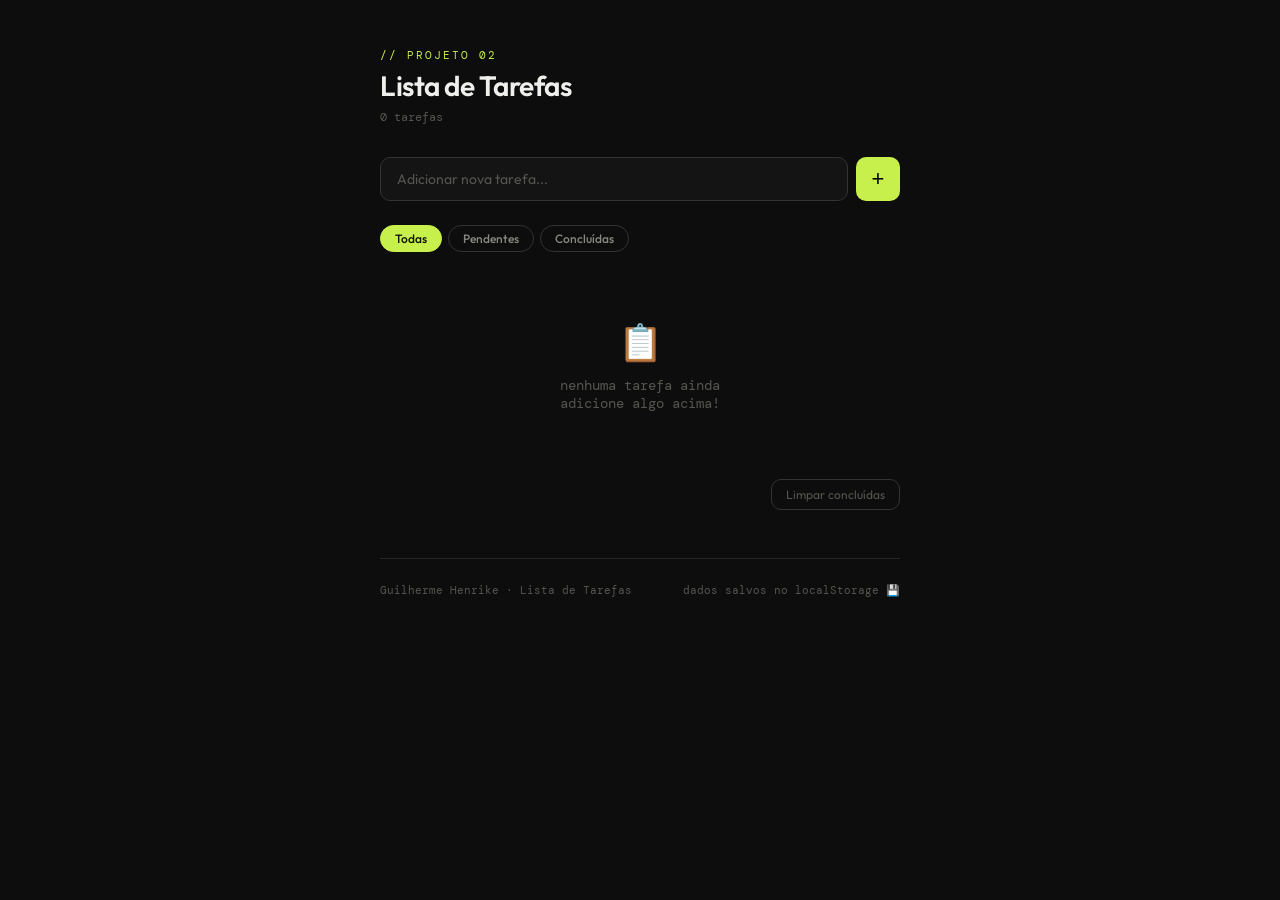
==== index.html @ adc8c37f "Rename Lista.html to index.html" ====
<!DOCTYPE html>
<html lang="pt-BR">
<head>
  <meta charset="UTF-8"/>
  <meta name="viewport" content="width=device-width, initial-scale=1.0"/>
  <title>Lista de Tarefas · Guilherme Henrike</title>
  <link rel="preconnect" href="https://fonts.googleapis.com"/>
  <link href="https://fonts.googleapis.com/css2?family=Outfit:wght@300;400;500;600&family=DM+Mono:wght@400&display=swap" rel="stylesheet"/>
  <style>
    *, *::before, *::after { box-sizing: border-box; margin: 0; padding: 0; }

    :root {
      --bg:      #0D0D0D;
      --surface: #141414;
      --surface2:#1C1C1C;
      --border:  #262626;
      --border2: #333333;
      --text:    #EFEFEB;
      --text2:   #888880;
      --text3:   #555550;
      --accent:  #C8F04D;
      --accent2: #A8D030;
      --danger:  #F87171;
      --radius:  10px;
    }

    body {
      background: var(--bg);
      color: var(--text);
      font-family: 'Outfit', sans-serif;
      min-height: 100vh;
      display: flex;
      justify-content: center;
      padding: 3rem 1.5rem 5rem;
    }

    .app {
      width: 100%;
      max-width: 520px;
      opacity: 0;
      animation: fadeUp 0.5s ease 0.05s forwards;
    }

    @keyframes fadeUp {
      from { opacity: 0; transform: translateY(16px); }
      to   { opacity: 1; transform: translateY(0); }
    }

    .app-header { margin-bottom: 2rem; }

    .app-eyebrow {
      font-family: 'DM Mono', monospace;
      font-size: 11px;
      letter-spacing: 2px;
      text-transform: uppercase;
      color: var(--accent);
      margin-bottom: 6px;
    }

    .app-title {
      font-size: 28px;
      font-weight: 600;
      color: var(--text);
      letter-spacing: -0.5px;
    }

    .app-stats {
      margin-top: 6px;
      font-family: 'DM Mono', monospace;
      font-size: 12px;
      color: var(--text3);
    }

    .app-stats span { color: var(--accent); }

    .input-row {
      display: flex;
      gap: 8px;
      margin-bottom: 1.5rem;
    }

    .task-input {
      flex: 1;
      background: var(--surface);
      border: 0.5px solid var(--border2);
      border-radius: var(--radius);
      padding: 12px 16px;
      font-size: 14px;
      font-family: 'Outfit', sans-serif;
      color: var(--text);
      outline: none;
      transition: border-color 0.2s;
    }

    .task-input::placeholder { color: var(--text3); }
    .task-input:focus { border-color: var(--accent); }

    .add-btn {
      background: var(--accent);
      border: none;
      border-radius: var(--radius);
      width: 44px;
      height: 44px;
      font-size: 22px;
      cursor: pointer;
      display: flex;
      align-items: center;
      justify-content: center;
      transition: background 0.2s, transform 0.15s;
      flex-shrink: 0;
    }

    .add-btn:hover { background: var(--accent2); transform: scale(1.05); }
    .add-btn:active { transform: scale(0.97); }

    /* FILTROS */
    .filters {
      display: flex;
      gap: 6px;
      margin-bottom: 1.2rem;
    }

    .filter-btn {
      padding: 5px 14px;
      border-radius: 999px;
      font-size: 12px;
      font-family: 'Outfit', sans-serif;
      font-weight: 500;
      cursor: pointer;
      border: 0.5px solid var(--border2);
      background: transparent;
      color: var(--text2);
      transition: all 0.15s;
    }

    .filter-btn.active {
      background: var(--accent);
      color: #0D0D0D;
      border-color: var(--accent);
    }

    .filter-btn:not(.active):hover {
      border-color: var(--text3);
      color: var(--text);
    }

    .task-list {
      display: flex;
      flex-direction: column;
      gap: 8px;
    }

    .task-item {
      display: flex;
      align-items: center;
      gap: 12px;
      padding: 13px 16px;
      background: var(--surface);
      border: 0.5px solid var(--border);
      border-radius: var(--radius);
      transition: border-color 0.2s, opacity 0.2s;
      animation: slideIn 0.25s ease forwards;
    }

    @keyframes slideIn {
      from { opacity: 0; transform: translateY(8px); }
      to   { opacity: 1; transform: translateY(0); }
    }

    .task-item.done { opacity: 0.5; }
    .task-item.done .task-text { text-decoration: line-through; color: var(--text3); }
    .task-item:hover { border-color: var(--border2); }

    .task-check {
      width: 20px; height: 20px;
      border-radius: 6px;
      border: 1.5px solid var(--border2);
      background: transparent;
      cursor: pointer;
      display: flex; align-items: center; justify-content: center;
      flex-shrink: 0;
      transition: background 0.15s, border-color 0.15s;
      font-size: 12px;
    }

    .task-check.checked {
      background: var(--accent);
      border-color: var(--accent);
      color: #0D0D0D;
    }

    .task-text {
      flex: 1;
      font-size: 14px;
      color: var(--text);
      line-height: 1.4;
      word-break: break-word;
    }

    .task-delete {
      background: transparent;
      border: none;
      color: var(--text3);
      cursor: pointer;
      font-size: 16px;
      padding: 2px 4px;
      border-radius: 6px;
      transition: color 0.15s, background 0.15s;
      flex-shrink: 0;
      line-height: 1;
    }

    .task-delete:hover { color: var(--danger); background: rgba(248,113,113,0.1); }

    .empty {
      text-align: center;
      padding: 3rem 0;
      color: var(--text3);
      font-size: 14px;
      font-family: 'DM Mono', monospace;
    }

    .empty-icon { font-size: 36px; margin-bottom: 10px; }

    .clear-row {
      margin-top: 1.2rem;
      display: flex;
      justify-content: flex-end;
    }

    .clear-btn {
      background: transparent;
      border: 0.5px solid var(--border2);
      border-radius: var(--radius);
      padding: 7px 14px;
      font-size: 12px;
      font-family: 'Outfit', sans-serif;
      color: var(--text3);
      cursor: pointer;
      transition: color 0.15s, border-color 0.15s;
    }

    .clear-btn:hover { color: var(--danger); border-color: rgba(248,113,113,0.4); }

    .app-footer {
      margin-top: 3rem;
      padding-top: 1.5rem;
      border-top: 0.5px solid var(--border);
      font-family: 'DM Mono', monospace;
      font-size: 11px;
      color: var(--text3);
      display: flex;
      justify-content: space-between;
      flex-wrap: wrap;
      gap: 0.5rem;
    }
  </style>
</head>
<body>
<div class="app">

  <div class="app-header">
    <div class="app-eyebrow">// projeto 02</div>
    <div class="app-title">Lista de Tarefas</div>
    <div class="app-stats" id="stats">0 tarefas</div>
  </div>

  <div class="input-row">
    <input
      class="task-input"
      id="task-input"
      type="text"
      placeholder="Adicionar nova tarefa..."
      maxlength="120"
    />
    <button class="add-btn" id="add-btn" title="Adicionar tarefa">+</button>
  </div>

  <div class="filters">
    <button class="filter-btn active" data-filter="all">Todas</button>
    <button class="filter-btn" data-filter="active">Pendentes</button>
    <button class="filter-btn" data-filter="done">Concluídas</button>
  </div>

  <div class="task-list" id="task-list"></div>

  <div class="clear-row">
    <button class="clear-btn" id="clear-btn">Limpar concluídas</button>
  </div>

  <div class="app-footer">
    <span>Guilherme Henrike · Lista de Tarefas</span>
    <span>dados salvos no localStorage 💾</span>
  </div>

</div>

<script>

let tasks = JSON.parse(localStorage.getItem('gh-tasks') || '[]');
  let filter = 'all';

  function save() {
    localStorage.setItem('gh-tasks', JSON.stringify(tasks));
  }

  function addTask() {
    const input = document.getElementById('task-input');
    const text = input.value.trim();
    if (!text) return;

    tasks.unshift({ id: Date.now(), text, done: false });
    save();
    render();
    input.value = '';
    input.focus();
  }

  function toggleTask(id) {
    tasks = tasks.map(t => t.id === id ? { ...t, done: !t.done } : t);
    save();
    render();
  }

  function deleteTask(id) {
    tasks = tasks.filter(t => t.id !== id);
    save();
    render();
  }

  function clearDone() {
    tasks = tasks.filter(t => !t.done);
    save();
    render();
  }

  function getFiltered() {
    if (filter === 'active') return tasks.filter(t => !t.done);
    if (filter === 'done')   return tasks.filter(t => t.done);
    return tasks;
  }

  function render() {
    const list = document.getElementById('task-list');
    const filtered = getFiltered();
    const total = tasks.length;
    const done  = tasks.filter(t => t.done).length;

    document.getElementById('stats').innerHTML =
      total === 0
        ? '0 tarefas'
        : `<span>${done}</span> de <span>${total}</span> concluída${total !== 1 ? 's' : ''}`;

    if (filtered.length === 0) {
      const msgs = {
        all:    ['📋', 'nenhuma tarefa ainda', 'adicione algo acima!'],
        active: ['✅', 'tudo concluído!', 'ótimo trabalho!'],
        done:   ['🔲', 'nenhuma tarefa concluída', 'hora de trabalhar!']
      };
      const [icon, line1, line2] = msgs[filter];
      list.innerHTML = `<div class="empty"><div class="empty-icon">${icon}</div>${line1}<br/>${line2}</div>`;
      return;
    }

    list.innerHTML = filtered.map(task => `
      <div class="task-item ${task.done ? 'done' : ''}">
        <div class="task-check ${task.done ? 'checked' : ''}" onclick="toggleTask(${task.id})">
          ${task.done ? '✓' : ''}
        </div>
        <div class="task-text">${escapeHtml(task.text)}</div>
        <button class="task-delete" onclick="deleteTask(${task.id})" title="Remover">✕</button>
      </div>
    `).join('');
  }

  function escapeHtml(str) {
    return str.replace(/&/g,'&amp;').replace(/</g,'&lt;').replace(/>/g,'&gt;').replace(/"/g,'&quot;');
  }

  document.getElementById('add-btn').addEventListener('click', addTask);

  document.getElementById('task-input').addEventListener('keydown', e => {
    if (e.key === 'Enter') addTask();
  });

  document.getElementById('clear-btn').addEventListener('click', clearDone);

  document.querySelectorAll('.filter-btn').forEach(btn => {
    btn.addEventListener('click', () => {
      filter = btn.dataset.filter;
      document.querySelectorAll('.filter-btn').forEach(b => b.classList.remove('active'));
      btn.classList.add('active');
      render();
    });
  });

  render();
</script>

</body>
</html>
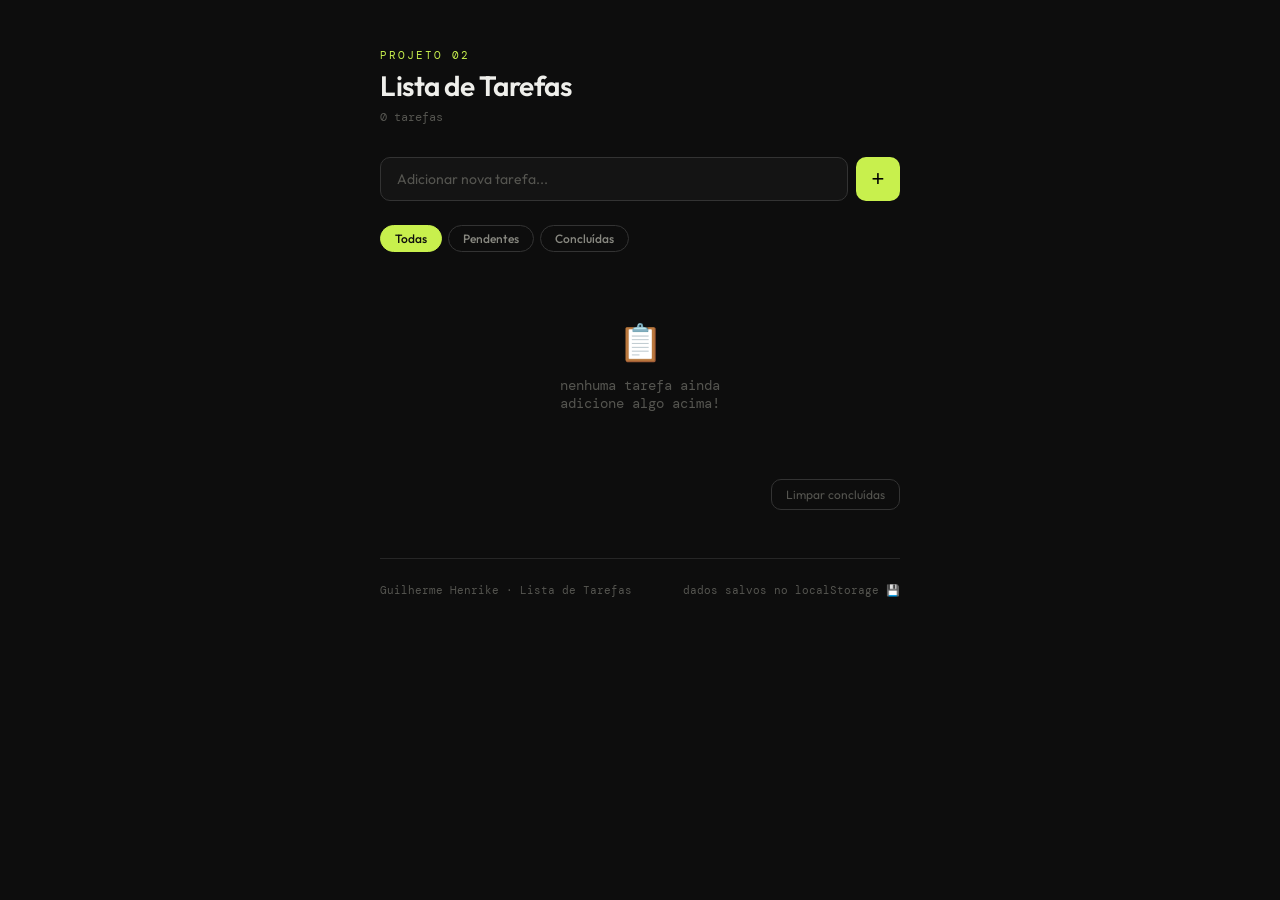
==== commit 9cccfd10: "Fix HTML encoding issues in index.html" ====
--- a/index.html
+++ b/index.html
@@ -113,7 +113,6 @@
     .add-btn:hover { background: var(--accent2); transform: scale(1.05); }
     .add-btn:active { transform: scale(0.97); }
 
-    /* FILTROS */
     .filters {
       display: flex;
       gap: 6px;
@@ -260,7 +259,7 @@
 <div class="app">
 
   <div class="app-header">
-    <div class="app-eyebrow">// projeto 02</div>
+    <div class="app-eyebrow"> projeto 02</div>
     <div class="app-title">Lista de Tarefas</div>
     <div class="app-stats" id="stats">0 tarefas</div>
   </div>
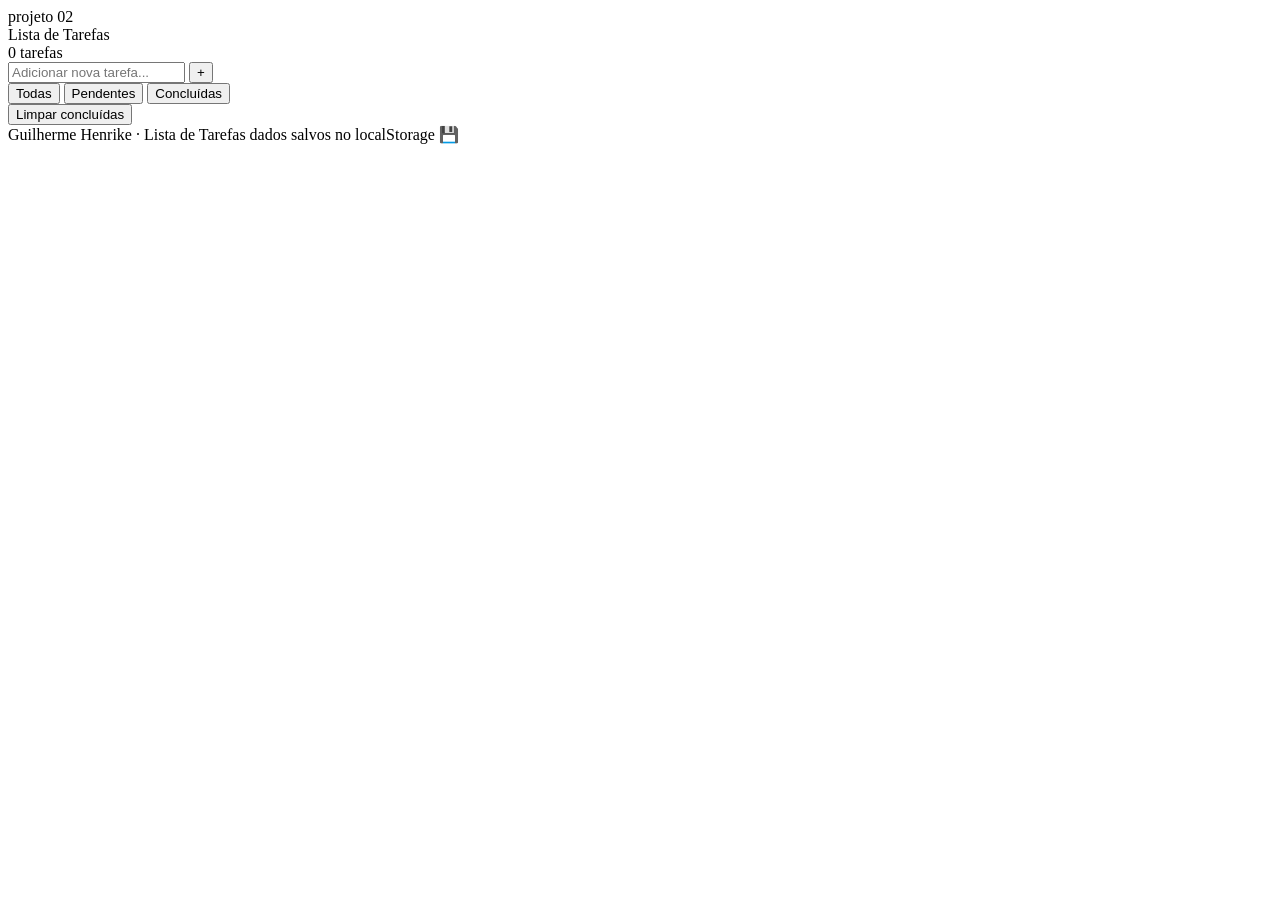
==== commit d02ee376: "Link external CSS and JS files in index.html Added external stylesheet and script references to inde" ====
--- a/index.html
+++ b/index.html
@@ -4,262 +4,19 @@
   <meta charset="UTF-8"/>
   <meta name="viewport" content="width=device-width, initial-scale=1.0"/>
   <title>Lista de Tarefas · Guilherme Henrike</title>
+
   <link rel="preconnect" href="https://fonts.googleapis.com"/>
   <link href="https://fonts.googleapis.com/css2?family=Outfit:wght@300;400;500;600&family=DM+Mono:wght@400&display=swap" rel="stylesheet"/>
-  <style>
-    *, *::before, *::after { box-sizing: border-box; margin: 0; padding: 0; }
 
-    :root {
-      --bg:      #0D0D0D;
-      --surface: #141414;
-      --surface2:#1C1C1C;
-      --border:  #262626;
-      --border2: #333333;
-      --text:    #EFEFEB;
-      --text2:   #888880;
-      --text3:   #555550;
-      --accent:  #C8F04D;
-      --accent2: #A8D030;
-      --danger:  #F87171;
-      --radius:  10px;
-    }
+  <link rel="stylesheet" href="style.css">
+</head>
 
-    body {
-      background: var(--bg);
-      color: var(--text);
-      font-family: 'Outfit', sans-serif;
-      min-height: 100vh;
-      display: flex;
-      justify-content: center;
-      padding: 3rem 1.5rem 5rem;
-    }
+<body>
 
-    .app {
-      width: 100%;
-      max-width: 520px;
-      opacity: 0;
-      animation: fadeUp 0.5s ease 0.05s forwards;
-    }
-
-    @keyframes fadeUp {
-      from { opacity: 0; transform: translateY(16px); }
-      to   { opacity: 1; transform: translateY(0); }
-    }
-
-    .app-header { margin-bottom: 2rem; }
-
-    .app-eyebrow {
-      font-family: 'DM Mono', monospace;
-      font-size: 11px;
-      letter-spacing: 2px;
-      text-transform: uppercase;
-      color: var(--accent);
-      margin-bottom: 6px;
-    }
-
-    .app-title {
-      font-size: 28px;
-      font-weight: 600;
-      color: var(--text);
-      letter-spacing: -0.5px;
-    }
-
-    .app-stats {
-      margin-top: 6px;
-      font-family: 'DM Mono', monospace;
-      font-size: 12px;
-      color: var(--text3);
-    }
-
-    .app-stats span { color: var(--accent); }
-
-    .input-row {
-      display: flex;
-      gap: 8px;
-      margin-bottom: 1.5rem;
-    }
-
-    .task-input {
-      flex: 1;
-      background: var(--surface);
-      border: 0.5px solid var(--border2);
-      border-radius: var(--radius);
-      padding: 12px 16px;
-      font-size: 14px;
-      font-family: 'Outfit', sans-serif;
-      color: var(--text);
-      outline: none;
-      transition: border-color 0.2s;
-    }
-
-    .task-input::placeholder { color: var(--text3); }
-    .task-input:focus { border-color: var(--accent); }
-
-    .add-btn {
-      background: var(--accent);
-      border: none;
-      border-radius: var(--radius);
-      width: 44px;
-      height: 44px;
-      font-size: 22px;
-      cursor: pointer;
-      display: flex;
-      align-items: center;
-      justify-content: center;
-      transition: background 0.2s, transform 0.15s;
-      flex-shrink: 0;
-    }
-
-    .add-btn:hover { background: var(--accent2); transform: scale(1.05); }
-    .add-btn:active { transform: scale(0.97); }
-
-    .filters {
-      display: flex;
-      gap: 6px;
-      margin-bottom: 1.2rem;
-    }
-
-    .filter-btn {
-      padding: 5px 14px;
-      border-radius: 999px;
-      font-size: 12px;
-      font-family: 'Outfit', sans-serif;
-      font-weight: 500;
-      cursor: pointer;
-      border: 0.5px solid var(--border2);
-      background: transparent;
-      color: var(--text2);
-      transition: all 0.15s;
-    }
-
-    .filter-btn.active {
-      background: var(--accent);
-      color: #0D0D0D;
-      border-color: var(--accent);
-    }
-
-    .filter-btn:not(.active):hover {
-      border-color: var(--text3);
-      color: var(--text);
-    }
-
-    .task-list {
-      display: flex;
-      flex-direction: column;
-      gap: 8px;
-    }
-
-    .task-item {
-      display: flex;
-      align-items: center;
-      gap: 12px;
-      padding: 13px 16px;
-      background: var(--surface);
-      border: 0.5px solid var(--border);
-      border-radius: var(--radius);
-      transition: border-color 0.2s, opacity 0.2s;
-      animation: slideIn 0.25s ease forwards;
-    }
-
-    @keyframes slideIn {
-      from { opacity: 0; transform: translateY(8px); }
-      to   { opacity: 1; transform: translateY(0); }
-    }
-
-    .task-item.done { opacity: 0.5; }
-    .task-item.done .task-text { text-decoration: line-through; color: var(--text3); }
-    .task-item:hover { border-color: var(--border2); }
-
-    .task-check {
-      width: 20px; height: 20px;
-      border-radius: 6px;
-      border: 1.5px solid var(--border2);
-      background: transparent;
-      cursor: pointer;
-      display: flex; align-items: center; justify-content: center;
-      flex-shrink: 0;
-      transition: background 0.15s, border-color 0.15s;
-      font-size: 12px;
-    }
-
-    .task-check.checked {
-      background: var(--accent);
-      border-color: var(--accent);
-      color: #0D0D0D;
-    }
-
-    .task-text {
-      flex: 1;
-      font-size: 14px;
-      color: var(--text);
-      line-height: 1.4;
-      word-break: break-word;
-    }
-
-    .task-delete {
-      background: transparent;
-      border: none;
-      color: var(--text3);
-      cursor: pointer;
-      font-size: 16px;
-      padding: 2px 4px;
-      border-radius: 6px;
-      transition: color 0.15s, background 0.15s;
-      flex-shrink: 0;
-      line-height: 1;
-    }
-
-    .task-delete:hover { color: var(--danger); background: rgba(248,113,113,0.1); }
-
-    .empty {
-      text-align: center;
-      padding: 3rem 0;
-      color: var(--text3);
-      font-size: 14px;
-      font-family: 'DM Mono', monospace;
-    }
-
-    .empty-icon { font-size: 36px; margin-bottom: 10px; }
-
-    .clear-row {
-      margin-top: 1.2rem;
-      display: flex;
-      justify-content: flex-end;
-    }
-
-    .clear-btn {
-      background: transparent;
-      border: 0.5px solid var(--border2);
-      border-radius: var(--radius);
-      padding: 7px 14px;
-      font-size: 12px;
-      font-family: 'Outfit', sans-serif;
-      color: var(--text3);
-      cursor: pointer;
-      transition: color 0.15s, border-color 0.15s;
-    }
-
-    .clear-btn:hover { color: var(--danger); border-color: rgba(248,113,113,0.4); }
-
-    .app-footer {
-      margin-top: 3rem;
-      padding-top: 1.5rem;
-      border-top: 0.5px solid var(--border);
-      font-family: 'DM Mono', monospace;
-      font-size: 11px;
-      color: var(--text3);
-      display: flex;
-      justify-content: space-between;
-      flex-wrap: wrap;
-      gap: 0.5rem;
-    }
-  </style>
-</head>
-<body>
 <div class="app">
 
   <div class="app-header">
-    <div class="app-eyebrow"> projeto 02</div>
+    <div class="app-eyebrow">projeto 02</div>
     <div class="app-title">Lista de Tarefas</div>
     <div class="app-stats" id="stats">0 tarefas</div>
   </div>
@@ -272,7 +29,8 @@
       placeholder="Adicionar nova tarefa..."
       maxlength="120"
     />
-    <button class="add-btn" id="add-btn" title="Adicionar tarefa">+</button>
+
+    <button class="add-btn" id="add-btn">+</button>
   </div>
 
   <div class="filters">
@@ -284,7 +42,9 @@
   <div class="task-list" id="task-list"></div>
 
   <div class="clear-row">
-    <button class="clear-btn" id="clear-btn">Limpar concluídas</button>
+    <button class="clear-btn" id="clear-btn">
+      Limpar concluídas
+    </button>
   </div>
 
   <div class="app-footer">
@@ -294,107 +54,7 @@
 
 </div>
 
-<script>
-
-let tasks = JSON.parse(localStorage.getItem('gh-tasks') || '[]');
-  let filter = 'all';
-
-  function save() {
-    localStorage.setItem('gh-tasks', JSON.stringify(tasks));
-  }
-
-  function addTask() {
-    const input = document.getElementById('task-input');
-    const text = input.value.trim();
-    if (!text) return;
-
-    tasks.unshift({ id: Date.now(), text, done: false });
-    save();
-    render();
-    input.value = '';
-    input.focus();
-  }
-
-  function toggleTask(id) {
-    tasks = tasks.map(t => t.id === id ? { ...t, done: !t.done } : t);
-    save();
-    render();
-  }
-
-  function deleteTask(id) {
-    tasks = tasks.filter(t => t.id !== id);
-    save();
-    render();
-  }
-
-  function clearDone() {
-    tasks = tasks.filter(t => !t.done);
-    save();
-    render();
-  }
-
-  function getFiltered() {
-    if (filter === 'active') return tasks.filter(t => !t.done);
-    if (filter === 'done')   return tasks.filter(t => t.done);
-    return tasks;
-  }
-
-  function render() {
-    const list = document.getElementById('task-list');
-    const filtered = getFiltered();
-    const total = tasks.length;
-    const done  = tasks.filter(t => t.done).length;
-
-    document.getElementById('stats').innerHTML =
-      total === 0
-        ? '0 tarefas'
-        : `<span>${done}</span> de <span>${total}</span> concluída${total !== 1 ? 's' : ''}`;
-
-    if (filtered.length === 0) {
-      const msgs = {
-        all:    ['📋', 'nenhuma tarefa ainda', 'adicione algo acima!'],
-        active: ['✅', 'tudo concluído!', 'ótimo trabalho!'],
-        done:   ['🔲', 'nenhuma tarefa concluída', 'hora de trabalhar!']
-      };
-      const [icon, line1, line2] = msgs[filter];
-      list.innerHTML = `<div class="empty"><div class="empty-icon">${icon}</div>${line1}<br/>${line2}</div>`;
-      return;
-    }
-
-    list.innerHTML = filtered.map(task => `
-      <div class="task-item ${task.done ? 'done' : ''}">
-        <div class="task-check ${task.done ? 'checked' : ''}" onclick="toggleTask(${task.id})">
-          ${task.done ? '✓' : ''}
-        </div>
-        <div class="task-text">${escapeHtml(task.text)}</div>
-        <button class="task-delete" onclick="deleteTask(${task.id})" title="Remover">✕</button>
-      </div>
-    `).join('');
-  }
-
-  function escapeHtml(str) {
-    return str.replace(/&/g,'&amp;').replace(/</g,'&lt;').replace(/>/g,'&gt;').replace(/"/g,'&quot;');
-  }
-
-  document.getElementById('add-btn').addEventListener('click', addTask);
-
-  document.getElementById('task-input').addEventListener('keydown', e => {
-    if (e.key === 'Enter') addTask();
-  });
-
-  document.getElementById('clear-btn').addEventListener('click', clearDone);
-
-  document.querySelectorAll('.filter-btn').forEach(btn => {
-    btn.addEventListener('click', () => {
-      filter = btn.dataset.filter;
-      document.querySelectorAll('.filter-btn').forEach(b => b.classList.remove('active'));
-      btn.classList.add('active');
-      render();
-    });
-  });
-
-  render();
-</script>
+<script src="script.js"></script>
 
 </body>
 </html>
